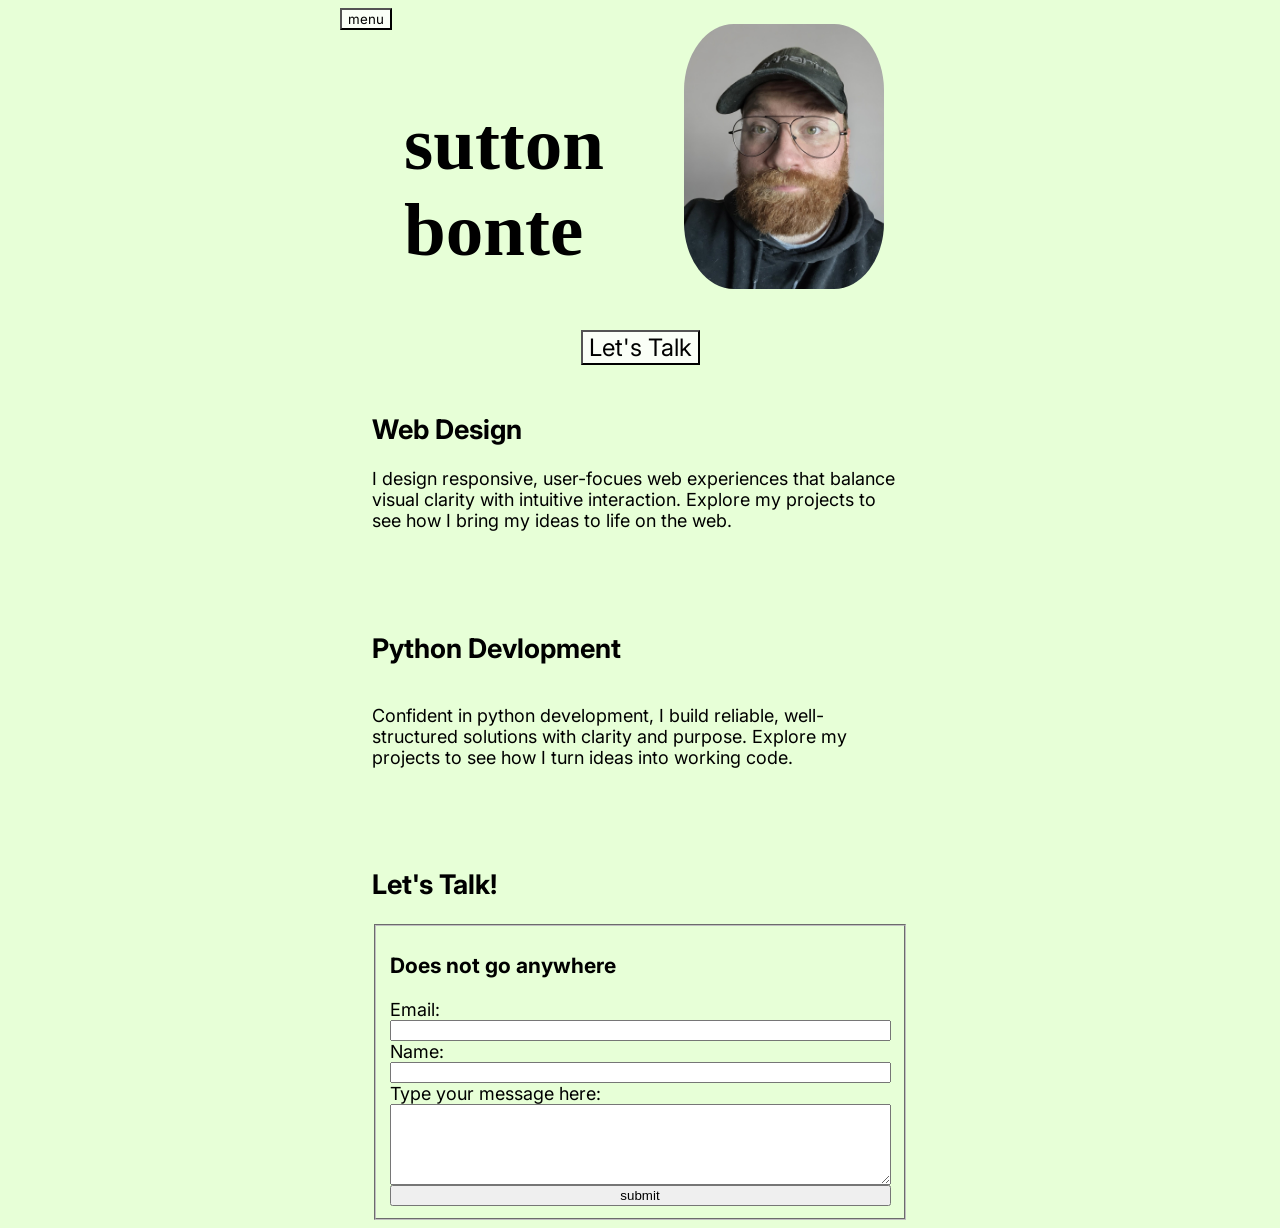
==== index.html @ 30ef3b6f "Add files via upload" ====
<!DOCTYPE html>
<html>
<head>
	<title>Sutton Bonte</title>
	<link rel="stylesheet" href="styles.css">
	<meta name="viewport" content="width=device-width, initial-scale=1.0">	
	<!-- Google font inter -->
			<link rel="preconnect" href="https://fonts.googleapis.com">
			<link rel="preconnect" href="https://fonts.gstatic.com" crossorigin>
			<link href="https://fonts.googleapis.com/css2?family=Inter:ital,opsz,wght@0,14..32,100..900;1,14..32,100..900&display=swap" rel="stylesheet">
			<link rel="icon" type="image/svg+xml" href="./images/S_favicon.svg">
</head>

<body>
	<div id="contain_all">
		<header>
		<div class="dropDown">
			<button class="menuIcon" onclick="dropDownMenu()">menu</button> 
					<ul class="menuContent" id="myDropDown">
						<li><a href="index.html">home</a></li>
						<li><a href="about.html">Behind the code</a></li>
						<li><a href="contact.html">Lets talk!</a></li>
						<li><a href="blog.html">blog</a></li>
						<li><a href="projects.html">look at this!</a></li>
					</ul>
		</div>
		<div id="title" class="content">
			<h1 class="logo">sutton bonte</h1>
			<img src="images/sutton.JPG" alt=" a man in black hoodie and hat, with red beard and large glasses." id="Sutton_headshot">
			<!-- <p> Almost a developer</p>  -->
		</div>
			<div id="c2a">
				<button type="button"><a href="#email">Let's Talk</a></button>
			</div>

	</header>
	<main class="content">
	<section id="webDev" class="heading">
		<h2 class = "heading">Web Design</h2>
			<p> I design responsive, user-focues web experiences that balance visual clarity with intuitive interaction. Explore my projects to see how I bring my ideas to life on the web.
			</p>
	</section>

	<section id="python" class="heading">
		<h2>Python Devlopment</h2>
			<p> Confident in python development, I build reliable, well-structured solutions with clarity and purpose. Explore my projects to see how I turn ideas into working code.</p>
	</section>

	<section id="contact">
		<!-- Contact form -->
	<h2 id="contact" class = "heading">Let's Talk!</h2>
		<fieldset>
			<form>
				
				<h3>Does not go anywhere</h3>

				<label for="email">Email:</label>
				<input class="text_box" type="email" id="email" name="email" required> 

				<label for="name">Name:</label>
				<input class="text_box" type="text" id="name" required>

				<label for="message">Type your message here:</label>
				<textarea  class ="text_box" id="message" name="comment" rows="5" col="60"></textarea>

				<input class="text_box" type="submit" value="submit" class="button">

			</form>
		</fieldset>
	</section>
	</main>
	<script src="./scripts.js"></script>
</div>
</body>

</html>
---- styles.css ----
/* Global variables  */
:root {
	--bg-light: rgb(231, 255, 215);
	--font:"inter", sans-serif;
}

@font-face {
	font-family: 'Garbata';
	src: url(/fonts/GarbataTrial-Black.ttf);
}


.logo {
	font-family: 'Garbata';
	margin: 0;
	display: inline;
}

.logoSub {
	font-family: 'Courier New', Courier, monospace;
	margin: 0;
	display: inline;
}

/* global styles */
body {
	background-color: var(--bg-light);
	font-family: var(--font);
	font-size: 18px;
}

section {
	padding-right: 2rem;
	padding-left: 2rem;
}

#contain_all {
	max-width: 600px;
	margin: 0 auto;


/* button styles on page */
button {
	background-color:rgb(250, 255, 247);
	justify-self: center;
	background-color: none;
	align-self: center;
	font-family: var(--font);

}

/* header at the top of the page */
#title {
	display:grid;
	grid-template-columns: auto auto;
	padding-left: 2rem;
	padding-right: 3rem;
}
#title > #Sutton_headshot {
	border-radius: 25%;
	margin: 1rem 3rem;
	max-width: 40%;
	min-width: 200px;
/* 	max-height: auto; */
	justify-self: start;
	z-index: 1;
}
#title > h1 {
	align-self: end;
	margin: 2rem;
	font-size: 75px;
	z-index: 2;
}
#title > p {
	font-size: 16pt;
}

#c2a {
	display: grid;
	grid-template-columns: auto 35% auto;
}

#c2a > button {
	background-color:#FAFFF7;
	justify-self: center;
	background-color: none;
	align-self: center;
	font-family: var(--font);
	font-size: 18pt;
	grid-column-start: 2;
	grid-column-end: 3;
	margin: 25px;
}

.banner {
	padding-top: 20px;
}

.content {
	max-width: 600px;
	justify-self: center;
}


a {
	text-decoration: none;
	color: black;
}

/* nav menu styles */
.menuIcon {
	position: fixed;
	justify-self: end;
	z-index: 10;
}

.menuContent {
	display:none; /* hidden by default */
	position: fixed;
	padding-top: 20px;
	z-index: 10;
}

.show {
	display: block;
}

ul {
	list-style-type: none;
	margin: 0;
	padding: 0;
	width: 130px;
	background-color: #f1f1f1;
	height: 100%;
	
	overflow: auto;
}

li a {
	display: block;
	color: black;
	padding: 8px 16px;
	text-decoration: none;
}

a {
	text-align: center;
}

li a:hover {
	background-color: #555555;
	color: white;
}

.active {
	background-color: #04AA6D;
	color: white;
}

/* section - about information */
#about {
	display: grid;
	padding-top: 10%;
	padding-bottom: 10%;
	
}
#about > h1 {
	align-self: stretch;
}


/* Python dev info */
#python {
	display: grid;
	padding-top:10%;
	padding-bottom: 10%;
}

#info {
	display:grid;
	padding-top:10%;
	padding-bottom:10%;
}

/* contact form */
form {
	display: grid;
	grid-template-rows: auto auto auto;
}

#main {
	justify-self: center;
}
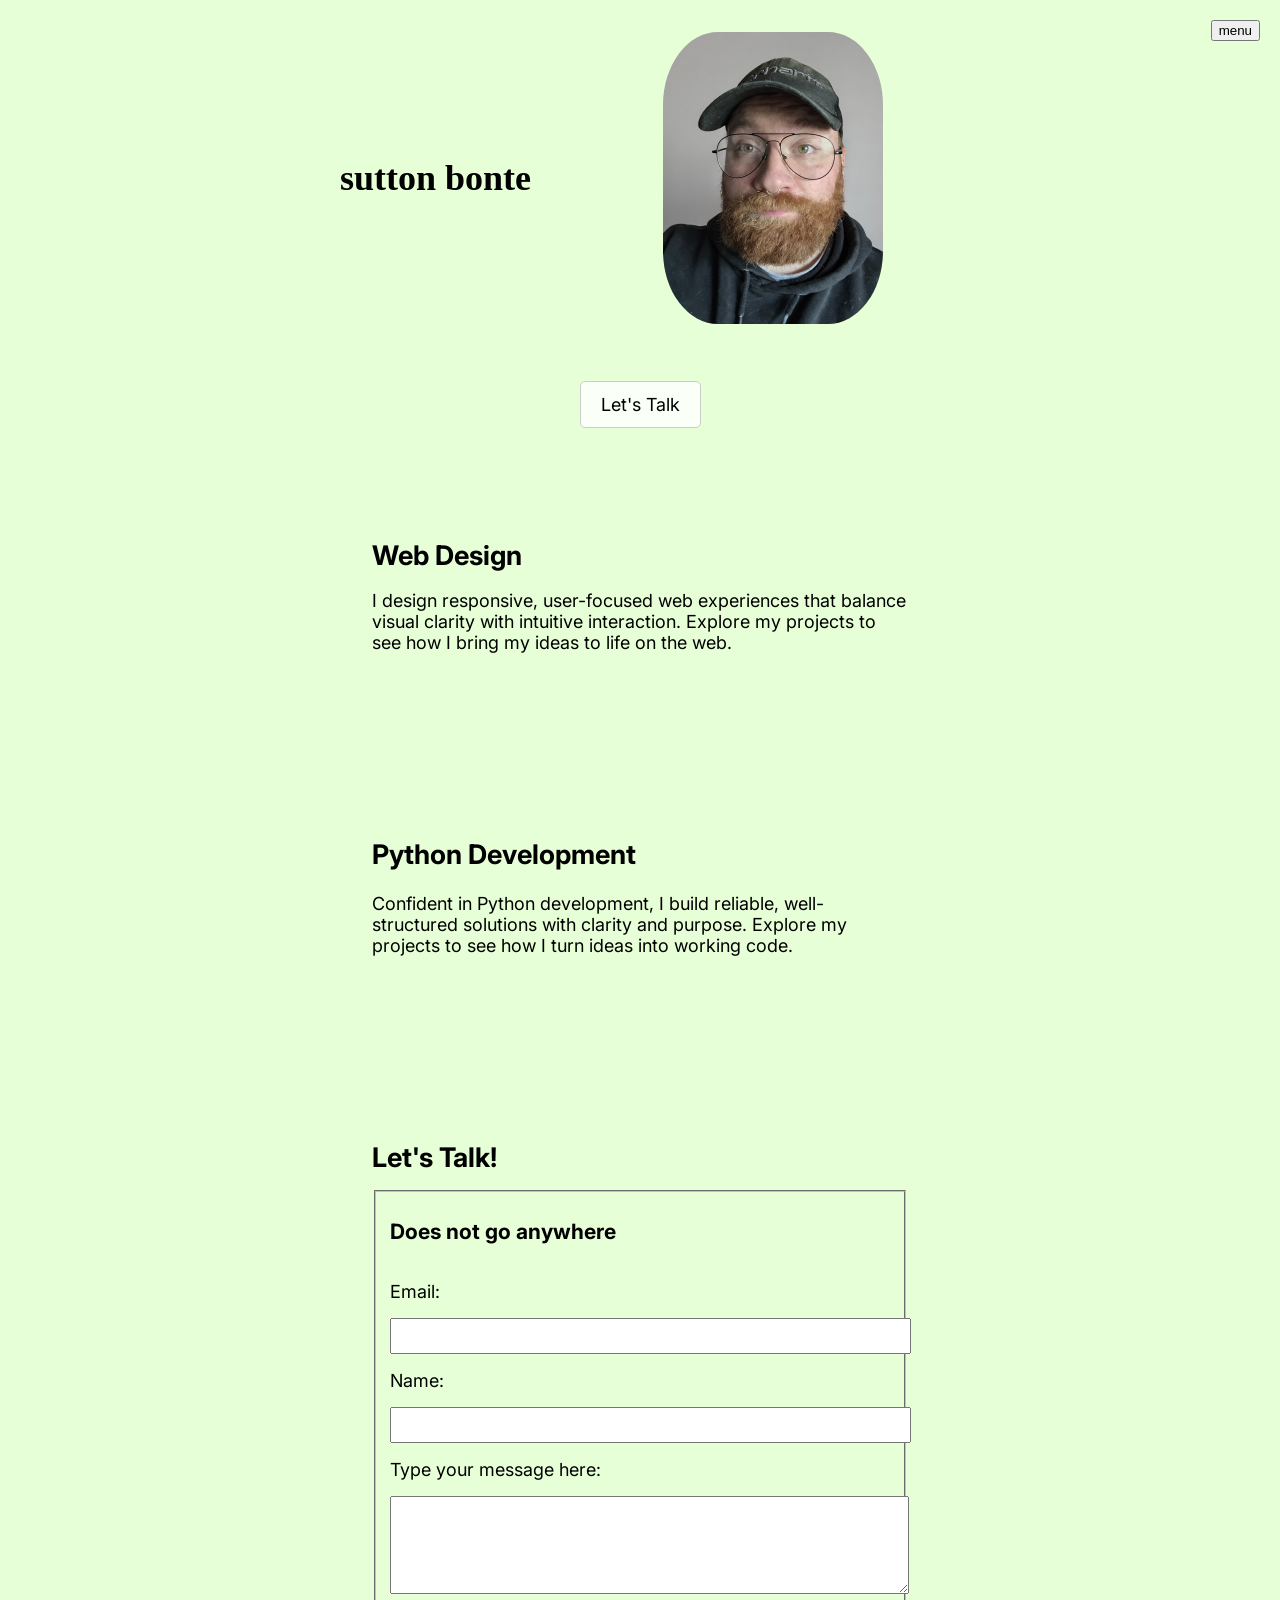
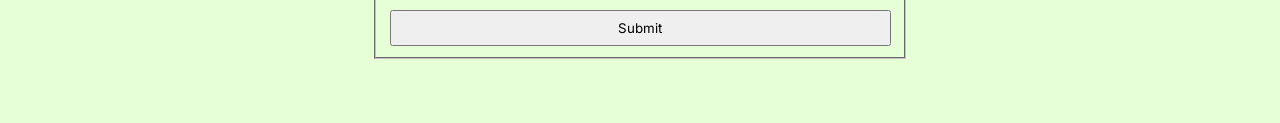
==== commit a4f8d801: "Refactor index.html for improved structure and content" ====
--- a/index.html
+++ b/index.html
@@ -1,76 +1,74 @@
 <!DOCTYPE html>
-<html>
+<html lang="en">
 <head>
-	<title>Sutton Bonte</title>
-	<link rel="stylesheet" href="styles.css">
-	<meta name="viewport" content="width=device-width, initial-scale=1.0">	
-	<!-- Google font inter -->
-			<link rel="preconnect" href="https://fonts.googleapis.com">
-			<link rel="preconnect" href="https://fonts.gstatic.com" crossorigin>
-			<link href="https://fonts.googleapis.com/css2?family=Inter:ital,opsz,wght@0,14..32,100..900;1,14..32,100..900&display=swap" rel="stylesheet">
-			<link rel="icon" type="image/svg+xml" href="./images/S_favicon.svg">
+    <meta charset="UTF-8">
+    <title>Sutton Bonte</title>
+    <link rel="stylesheet" href="styles.css">
+    <meta name="viewport" content="width=device-width, initial-scale=1.0">    
+    <!-- Google font inter -->
+    <link rel="preconnect" href="https://fonts.googleapis.com">
+    <link rel="preconnect" href="https://fonts.gstatic.com" crossorigin>
+    <link href="https://fonts.googleapis.com/css2?family=Inter:ital,opsz,wght@0,14..32,100..900;1,14..32,100..900&display=swap" rel="stylesheet">
+    <link rel="icon" type="image/svg+xml" href="./images/S_favicon.svg">
 </head>
 
 <body>
-	<div id="contain_all">
-		<header>
-		<div class="dropDown">
-			<button class="menuIcon" onclick="dropDownMenu()">menu</button> 
-					<ul class="menuContent" id="myDropDown">
-						<li><a href="index.html">home</a></li>
-						<li><a href="about.html">Behind the code</a></li>
-						<li><a href="contact.html">Lets talk!</a></li>
-						<li><a href="blog.html">blog</a></li>
-						<li><a href="projects.html">look at this!</a></li>
-					</ul>
-		</div>
-		<div id="title" class="content">
-			<h1 class="logo">sutton bonte</h1>
-			<img src="images/sutton.JPG" alt=" a man in black hoodie and hat, with red beard and large glasses." id="Sutton_headshot">
-			<!-- <p> Almost a developer</p>  -->
-		</div>
-			<div id="c2a">
-				<button type="button"><a href="#email">Let's Talk</a></button>
-			</div>
+    <div id="contain_all">
+        <header>
+            <div class="dropDown">
+                <button class="menuIcon" onclick="dropDownMenu()">menu</button> 
+                <ul class="menuContent" id="myDropDown">
+                    <li><a href="index.html">home</a></li>
+                    <li><a href="about.html">Behind the code</a></li>
+                    <li><a href="contact.html">Lets talk!</a></li>
+                    <li><a href="blog.html">blog</a></li>
+                    <li><a href="projects.html">look at this!</a></li>
+                </ul>
+            </div>
 
-	</header>
-	<main class="content">
-	<section id="webDev" class="heading">
-		<h2 class = "heading">Web Design</h2>
-			<p> I design responsive, user-focues web experiences that balance visual clarity with intuitive interaction. Explore my projects to see how I bring my ideas to life on the web.
-			</p>
-	</section>
+            <div id="title" class="content">
+                <h1 class="logo">sutton bonte</h1>
+                <img src="images/sutton.JPG" alt="A man in black hoodie and hat, with red beard and large glasses." id="Sutton_headshot">
+            </div>
 
-	<section id="python" class="heading">
-		<h2>Python Devlopment</h2>
-			<p> Confident in python development, I build reliable, well-structured solutions with clarity and purpose. Explore my projects to see how I turn ideas into working code.</p>
-	</section>
+            <div id="c2a">
+                <a class="button" href="#contact">Let's Talk</a>
+            </div>
+        </header>
 
-	<section id="contact">
-		<!-- Contact form -->
-	<h2 id="contact" class = "heading">Let's Talk!</h2>
-		<fieldset>
-			<form>
-				
-				<h3>Does not go anywhere</h3>
+        <main class="content">
+            <section id="webDev" class="heading">
+                <h2 class="heading">Web Design</h2>
+                <p>I design responsive, user-focused web experiences that balance visual clarity with intuitive interaction. Explore my projects to see how I bring my ideas to life on the web.</p>
+            </section>
 
-				<label for="email">Email:</label>
-				<input class="text_box" type="email" id="email" name="email" required> 
+            <section id="python" class="heading">
+                <h2>Python Development</h2>
+                <p>Confident in Python development, I build reliable, well-structured solutions with clarity and purpose. Explore my projects to see how I turn ideas into working code.</p>
+            </section>
 
-				<label for="name">Name:</label>
-				<input class="text_box" type="text" id="name" required>
+            <section id="contact">
+                <h2 class="heading">Let's Talk!</h2>
+                <fieldset>
+                    <form>
+                        <h3>Does not go anywhere</h3>
 
-				<label for="message">Type your message here:</label>
-				<textarea  class ="text_box" id="message" name="comment" rows="5" col="60"></textarea>
+                        <label for="email">Email:</label>
+                        <input class="text_box" type="email" id="email" name="email" required> 
 
-				<input class="text_box" type="submit" value="submit" class="button">
+                        <label for="name">Name:</label>
+                        <input class="text_box" type="text" id="name" required>
 
-			</form>
-		</fieldset>
-	</section>
-	</main>
-	<script src="./scripts.js"></script>
-</div>
+                        <label for="message">Type your message here:</label>
+                        <textarea class="text_box" id="message" name="comment" rows="5" cols="60"></textarea>
+
+                        <input class="text_box" type="submit" value="Submit">
+                    </form>
+                </fieldset>
+            </section>
+        </main>
+
+        <script src="./scripts.js"></script>
+    </div>
 </body>
-
 </html>
--- a/styles.css
+++ b/styles.css
@@ -1,193 +1,161 @@
-/* Global variables  */
 :root {
-	--bg-light: rgb(231, 255, 215);
-	--font:"inter", sans-serif;
+    --bg-light: rgb(231, 255, 215);
+    --font: "Inter", sans-serif;
 }
 
 @font-face {
-	font-family: 'Garbata';
-	src: url(/fonts/GarbataTrial-Black.ttf);
-}
-
-
-.logo {
-	font-family: 'Garbata';
-	margin: 0;
-	display: inline;
-}
-
-.logoSub {
-	font-family: 'Courier New', Courier, monospace;
-	margin: 0;
-	display: inline;
+    font-family: 'Garbata';
+    src: url(/fonts/GarbataTrial-Black.ttf);
 }
 
 /* global styles */
 body {
-	background-color: var(--bg-light);
-	font-family: var(--font);
-	font-size: 18px;
-}
-
-section {
-	padding-right: 2rem;
-	padding-left: 2rem;
+    margin: 0;
+    background-color: var(--bg-light);
+    font-family: var(--font);
+    font-size: 18px;
 }
 
 #contain_all {
-	max-width: 600px;
-	margin: 0 auto;
-
-
-/* button styles on page */
-button {
-	background-color:rgb(250, 255, 247);
-	justify-self: center;
-	background-color: none;
-	align-self: center;
-	font-family: var(--font);
-
+    max-width: 600px;
+    margin: 0 auto;
+    padding: 0 1rem;
 }
 
-/* header at the top of the page */
+/* header / title */
 #title {
-	display:grid;
-	grid-template-columns: auto auto;
-	padding-left: 2rem;
-	padding-right: 3rem;
-}
-#title > #Sutton_headshot {
-	border-radius: 25%;
-	margin: 1rem 3rem;
-	max-width: 40%;
-	min-width: 200px;
-/* 	max-height: auto; */
-	justify-self: start;
-	z-index: 1;
-}
-#title > h1 {
-	align-self: end;
-	margin: 2rem;
-	font-size: 75px;
-	z-index: 2;
-}
-#title > p {
-	font-size: 16pt;
+    display: grid;
+    grid-template-columns: 1fr;
+    text-align: center;
+    align-items: center;
+    gap: 1rem;
+    margin: 2rem 0;
 }
 
-#c2a {
-	display: grid;
-	grid-template-columns: auto 35% auto;
+#Sutton_headshot {
+    width: 100%;
+    max-width: 220px;
+    height: auto;
+    border-radius: 25%;
+    display: block;
+    margin: 0 auto;
 }
 
-#c2a > button {
-	background-color:#FAFFF7;
-	justify-self: center;
-	background-color: none;
-	align-self: center;
-	font-family: var(--font);
-	font-size: 18pt;
-	grid-column-start: 2;
-	grid-column-end: 3;
-	margin: 25px;
+.logo {
+    font-family: 'Garbata';
+    margin: 0;
 }
 
-.banner {
-	padding-top: 20px;
+.logoSub {
+    font-family: 'Courier New', Courier, monospace;
+    margin: 0;
 }
 
-.content {
-	max-width: 600px;
-	justify-self: center;
+/* call-to-action button */
+.button {
+    display: inline-block;
+    padding: 12px 20px;
+    margin: 20px auto;
+    background-color: #FAFFF7;
+    font-family: var(--font);
+    font-size: 18px;
+    text-decoration: none;
+    color: black;
+    text-align: center;
+    border: 1px solid #ccc;
+    border-radius: 5px;
 }
 
-
-a {
-	text-decoration: none;
-	color: black;
+.button:hover {
+    background-color: #e6e6e6;
 }
 
-/* nav menu styles */
+/* sections */
+section {
+    padding: 2rem 1rem;
+}
+
+.heading {
+    margin-bottom: 1rem;
+}
+
+/* navigation menu */
 .menuIcon {
-	position: fixed;
-	justify-self: end;
-	z-index: 10;
+    position: fixed;
+    top: 20px;
+    right: 20px;
+    z-index: 100;
 }
 
 .menuContent {
-	display:none; /* hidden by default */
-	position: fixed;
-	padding-top: 20px;
-	z-index: 10;
+    display: none;
+    position: fixed;
+    top: 60px;
+    right: 20px;
+    z-index: 100;
+    background-color: #f1f1f1;
+    list-style: none;
+    padding: 0;
+    width: 130px;
+    max-height: 80vh;
+    overflow-y: auto;
 }
 
-.show {
-	display: block;
+.menuContent li a {
+    display: block;
+    padding: 8px 16px;
+    color: black;
+    text-decoration: none;
 }
 
-ul {
-	list-style-type: none;
-	margin: 0;
-	padding: 0;
-	width: 130px;
-	background-color: #f1f1f1;
-	height: 100%;
-	
-	overflow: auto;
+.menuContent li a:hover {
+    background-color: #555555;
+    color: white;
 }
 
-li a {
-	display: block;
-	color: black;
-	padding: 8px 16px;
-	text-decoration: none;
+.menuContent .active {
+    background-color: #04AA6D;
+    color: white;
 }
 
+/* links */
 a {
-	text-align: center;
+    text-decoration: none;
+    color: black;
 }
 
-li a:hover {
-	background-color: #555555;
-	color: white;
+/* form */
+form {
+    display: grid;
+    gap: 1rem;
 }
 
-.active {
-	background-color: #04AA6D;
-	color: white;
+.text_box {
+    padding: 8px;
+    font-family: var(--font);
+    width: 100%;
 }
 
-/* section - about information */
-#about {
-	display: grid;
-	padding-top: 10%;
-	padding-bottom: 10%;
-	
+/* media queries for responsive layout */
+@media (min-width: 700px) {
+
+    #title {
+        grid-template-columns: 250px 1fr;
+        text-align: left;
+    }
+
+    #c2a {
+        display: grid;
+        grid-template-columns: auto 35% auto;
+    }
+
+    #c2a .button {
+        grid-column: 2 / 3;
+        justify-self: center;
+        margin: 25px;
+    }
+
+    section {
+        padding: 4rem 2rem;
+    }
 }
-#about > h1 {
-	align-self: stretch;
-}
-
-
-/* Python dev info */
-#python {
-	display: grid;
-	padding-top:10%;
-	padding-bottom: 10%;
-}
-
-#info {
-	display:grid;
-	padding-top:10%;
-	padding-bottom:10%;
-}
-
-/* contact form */
-form {
-	display: grid;
-	grid-template-rows: auto auto auto;
-}
-
-#main {
-	justify-self: center;
-}
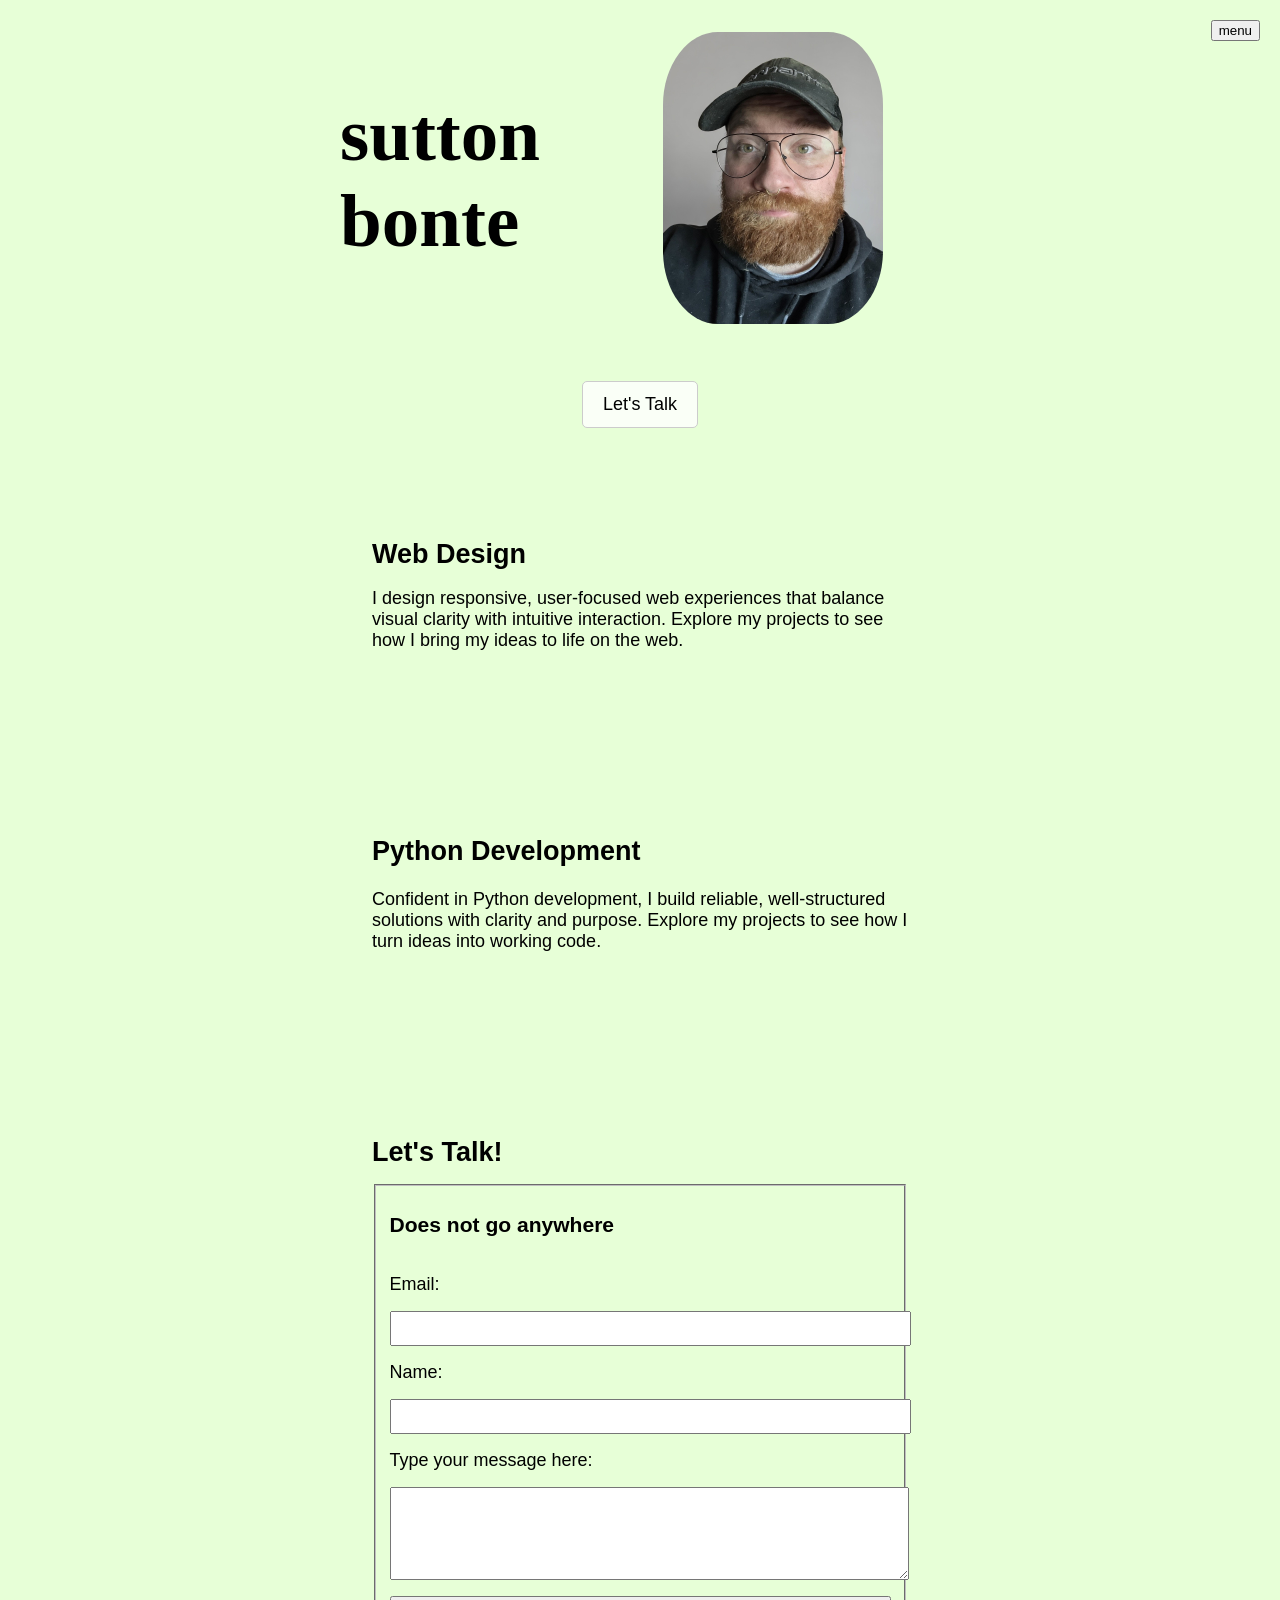
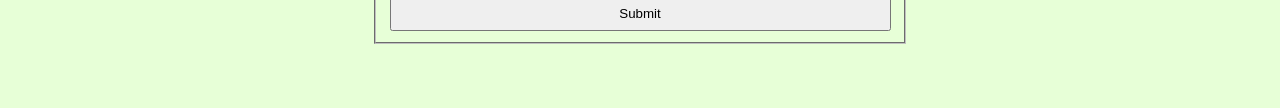
==== commit db1825f0: "Adjusted index logo" ====
--- a/index.html
+++ b/index.html
@@ -27,7 +27,7 @@
             </div>
 
             <div id="title" class="content">
-                <h1 class="logo">sutton bonte</h1>
+                <h1 class="logo">sutton<br> bonte</h1>
                 <img src="images/sutton.JPG" alt="A man in black hoodie and hat, with red beard and large glasses." id="Sutton_headshot">
             </div>
 
--- a/styles.css
+++ b/styles.css
@@ -1,6 +1,6 @@
 :root {
     --bg-light: rgb(231, 255, 215);
-    --font: "Inter", sans-serif;
+    --font: "Garbata", sans-serif;
 }
 
 @font-face {
@@ -44,11 +44,14 @@
 .logo {
     font-family: 'Garbata';
     margin: 0;
+    display: inline;
+    font-size: 75px;
 }
 
 .logoSub {
     font-family: 'Courier New', Courier, monospace;
     margin: 0;
+    display: inline;
 }
 
 /* call-to-action button */
@@ -158,4 +161,43 @@
     section {
         padding: 4rem 2rem;
     }
-}
+        .responsive-table thead {
+        display: none; /* hide header */
+    }
+
+    .responsive-table, 
+    .responsive-table tbody, 
+    .responsive-table tr, 
+    .responsive-table td {
+        display: block;
+        width: 100%;
+    }
+
+    .responsive-table tr {
+        margin-bottom: 1rem;
+        border: 1px solid #ccc;
+        padding: 0.5rem;
+    }
+
+    .responsive-table td {
+        text-align: right;
+        padding-left: 50%;
+        position: relative;
+        border: none;
+    }
+
+    .responsive-table td::before {
+        content: attr(data-label);
+        position: absolute;
+        left: 0;
+        width: 50%;
+        padding-left: 0.5rem;
+        font-weight: bold;
+        text-align: left;
+    }
+
+    .responsive-table img {
+        width: 100%;
+        height: auto;
+    }
+}
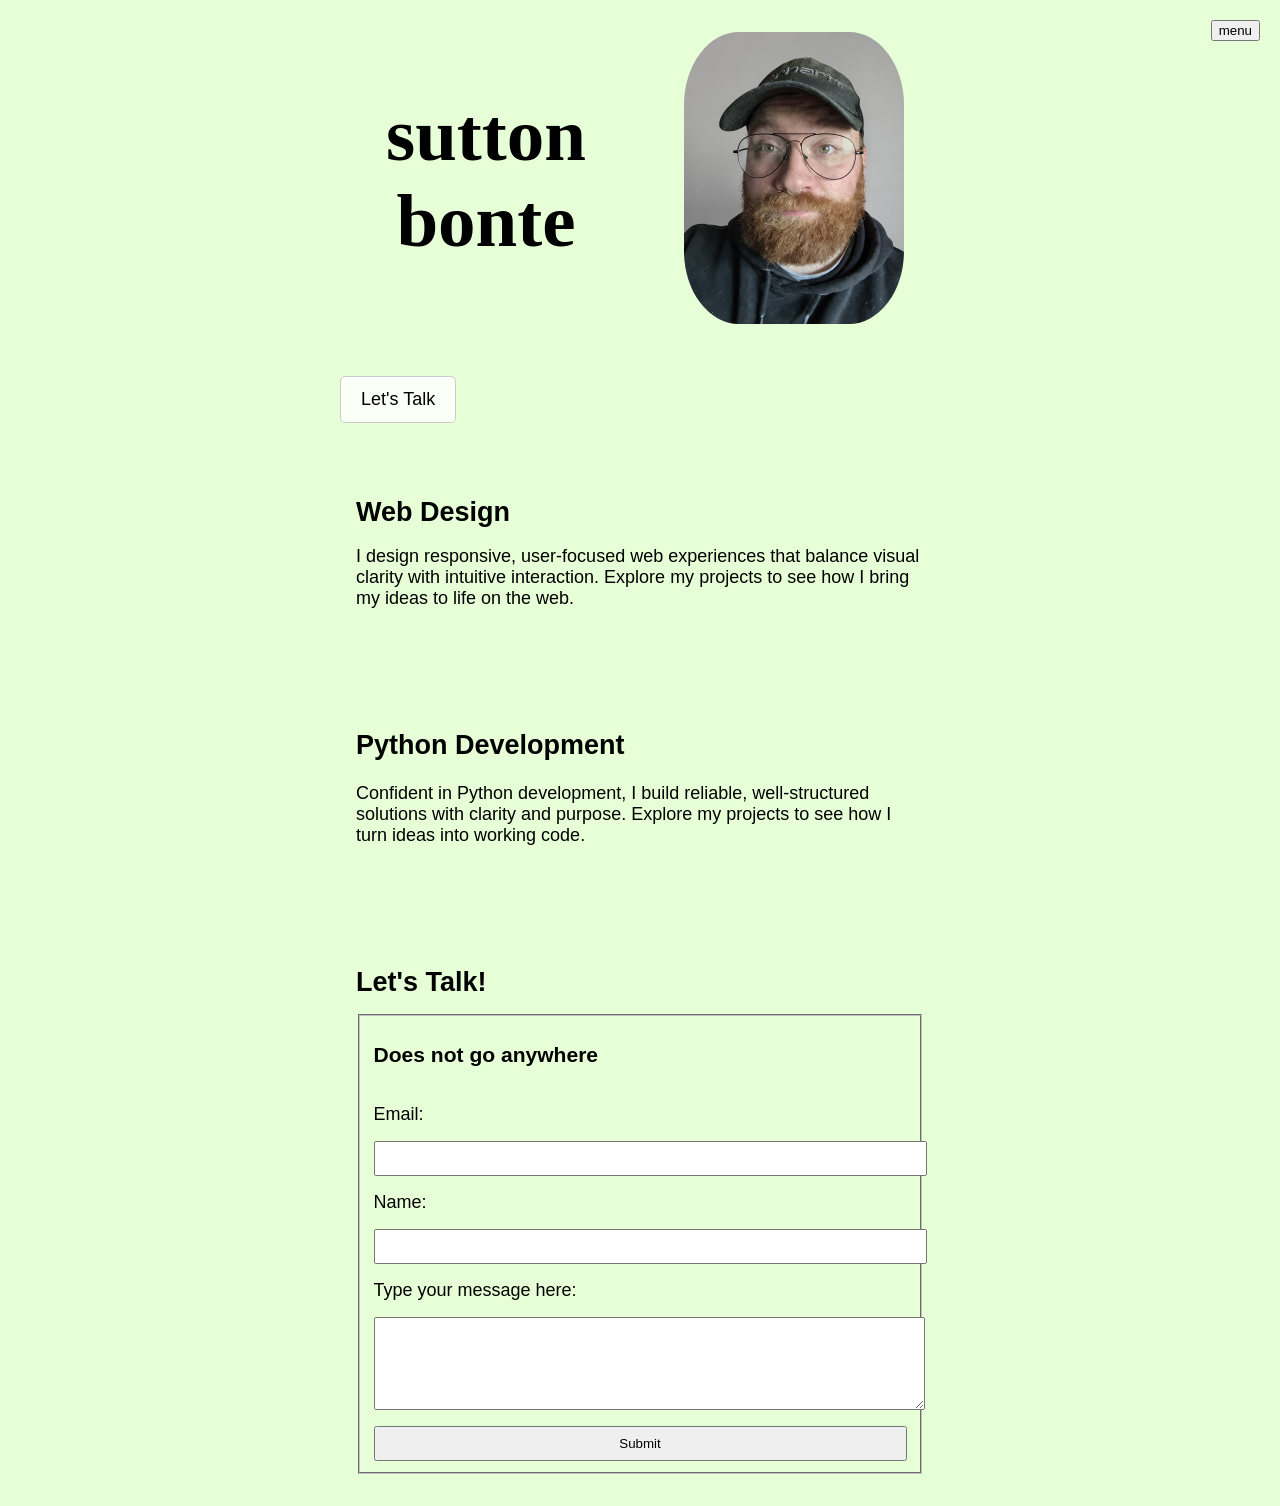
==== commit 4c32d641: "Final big push to recitify and refactor, clean and ready for submission" ====
--- a/index.html
+++ b/index.html
@@ -16,9 +16,9 @@
     <div id="contain_all">
         <header>
             <div class="dropDown">
-                <button class="menuIcon" onclick="dropDownMenu()">menu</button> 
+                <button class="menuIcon" onclick="toggleMenu()">menu</button> 
                 <ul class="menuContent" id="myDropDown">
-                    <li><a href="index.html">home</a></li>
+                    <li><a href="index.html" class="active">home</a></li>
                     <li><a href="about.html">Behind the code</a></li>
                     <li><a href="contact.html">Lets talk!</a></li>
                     <li><a href="blog.html">blog</a></li>
@@ -68,7 +68,7 @@
             </section>
         </main>
 
-        <script src="./scripts.js"></script>
+        <script src="/scripts.js"></script>
     </div>
 </body>
 </html>
--- a/styles.css
+++ b/styles.css
@@ -25,7 +25,7 @@
 /* header / title */
 #title {
     display: grid;
-    grid-template-columns: 1fr;
+    grid-template-columns: 1fr 1fr;
     text-align: center;
     align-items: center;
     gap: 1rem;
@@ -104,6 +104,11 @@
     overflow-y: auto;
 }
 
+.menuContent.show {
+    display: flex;
+}
+
+
 .menuContent li a {
     display: block;
     padding: 8px 16px;
@@ -138,13 +143,44 @@
     font-family: var(--font);
     width: 100%;
 }
-
-/* media queries for responsive layout */
+/* desktop layout */
 @media (min-width: 700px) {
+    .menuContent {
+        position: fixed;
+        top: 0px;
+        right: 0px;
+        width: 200px;
+        max-height: 100vh;
+        overflow-y: auto;
+        display: none;
+        flex-direction: column;
+        z-index: 1000;
+    }
+    .menuContent.show {
+        display: flex;
+    }
+
+    .menuContent li {
+        margin: 0;
+    }
+
+    .menuContent li a {
+        font-size: 1 rem;
+        padding: 8px 16px;
+    }
+
+    .responsive-table td {
+        padding: 24px;
+    }
+
+}
+/* mobile layout  */
+@media (max-width: 699px) {
 
     #title {
-        grid-template-columns: 250px 1fr;
+        grid-template-columns: 1fr;
         text-align: left;
+        justify-self: center;
     }
 
     #c2a {
@@ -180,24 +216,39 @@
     }
 
     .responsive-table td {
-        text-align: right;
-        padding-left: 50%;
+        text-align: left;
+        /* padding-left: 50%; */
         position: relative;
         border: none;
-    }
-
-    .responsive-table td::before {
-        content: attr(data-label);
-        position: absolute;
-        left: 0;
-        width: 50%;
-        padding-left: 0.5rem;
-        font-weight: bold;
-        text-align: left;
     }
 
     .responsive-table img {
         width: 100%;
         height: auto;
     }
-}
+
+     .menuContent.show {
+        display:flex;
+        flex-direction: column;
+        position: fixed;
+        top: 0;
+        left: 0;
+        width: 100vw;
+        height: 100vh;
+        background-color: #f1f1f1;
+        padding-top: 3rem;
+        z-index: 1000;
+        text-align: center;
+    }
+
+    .menuContent li {
+        margin: 1.5rem 0;
+    }
+
+    .menuContent li a {
+        font-size: 1.5rem;
+        padding: 1rem;
+        display: block;
+    }
+}
+
